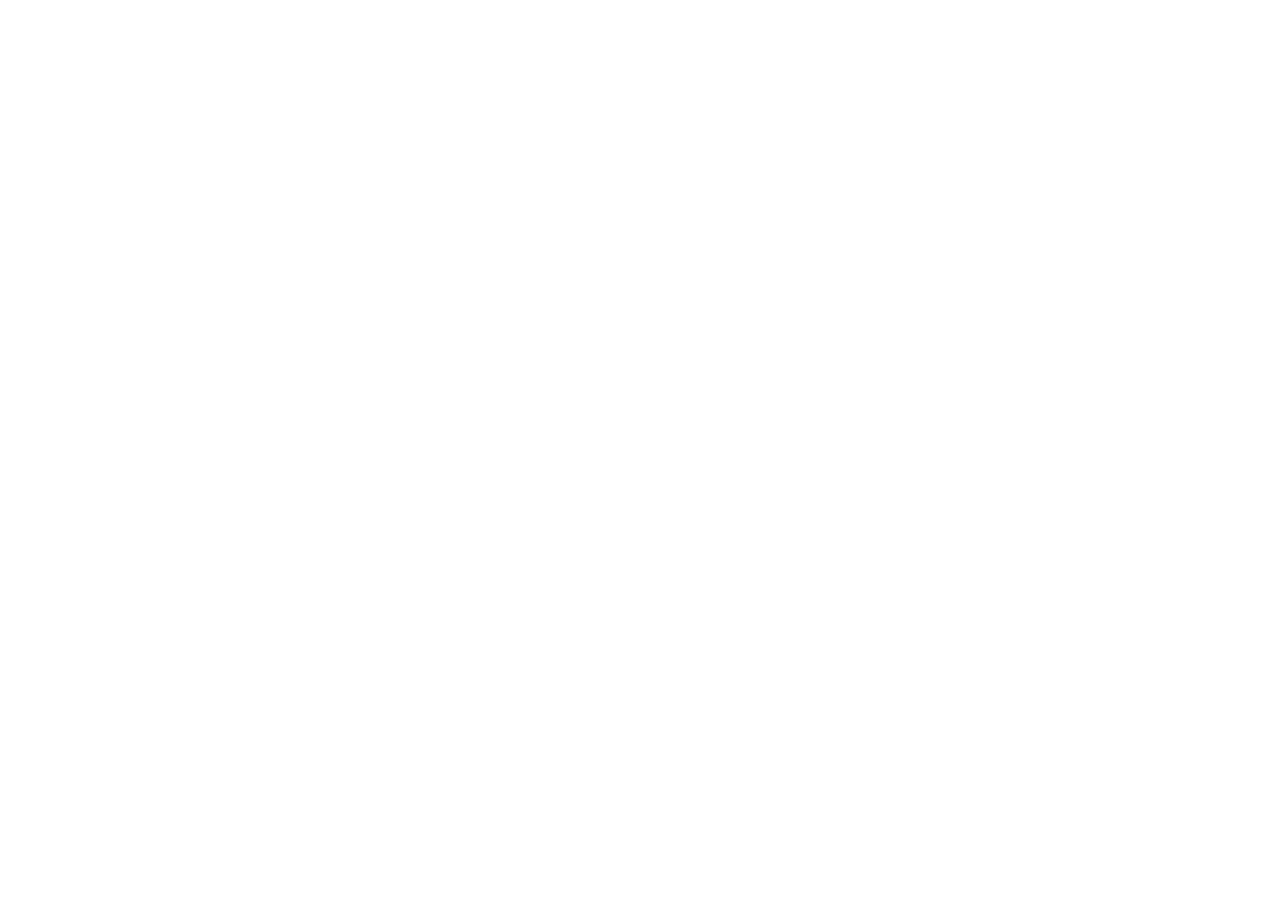
==== index.html @ 9ec852e1 "first" ====
<!DOCTYPE html>
<html lang="da">

<head>
    <meta charset="utf-8">
    <meta name="robots" content="noindex">
    <meta name="viewport" content="width=device-width, initial-scale=1.0">
    <title>Portfolio</title>

    <!--styles-->
    <link rel="stylesheet" href="styles/general.css">
    <link rel="stylesheet" href="">

    <!--font-->


    <!--icon-->
    <link rel="icon" type="image/png" sizes="16x16" href="">

</head>

<body>
    <header>
        <nav></nav>
    </header>

    <main>
        <section id=""></section>
        <section id=""></section>
        <section id=""></section>
        <section id=""></section>
    </main>

    <footer></footer>
    <script src="script.js"></script>
</body>

</html>
---- styles/general.css ----
img {
    width: 100%;
    height: auto;
}

html {
    font-size: 18px;
}

section {
    margin: 0 auto;
    max-width: 1200px;
}




@media only screen and (min-width: 600px) {}
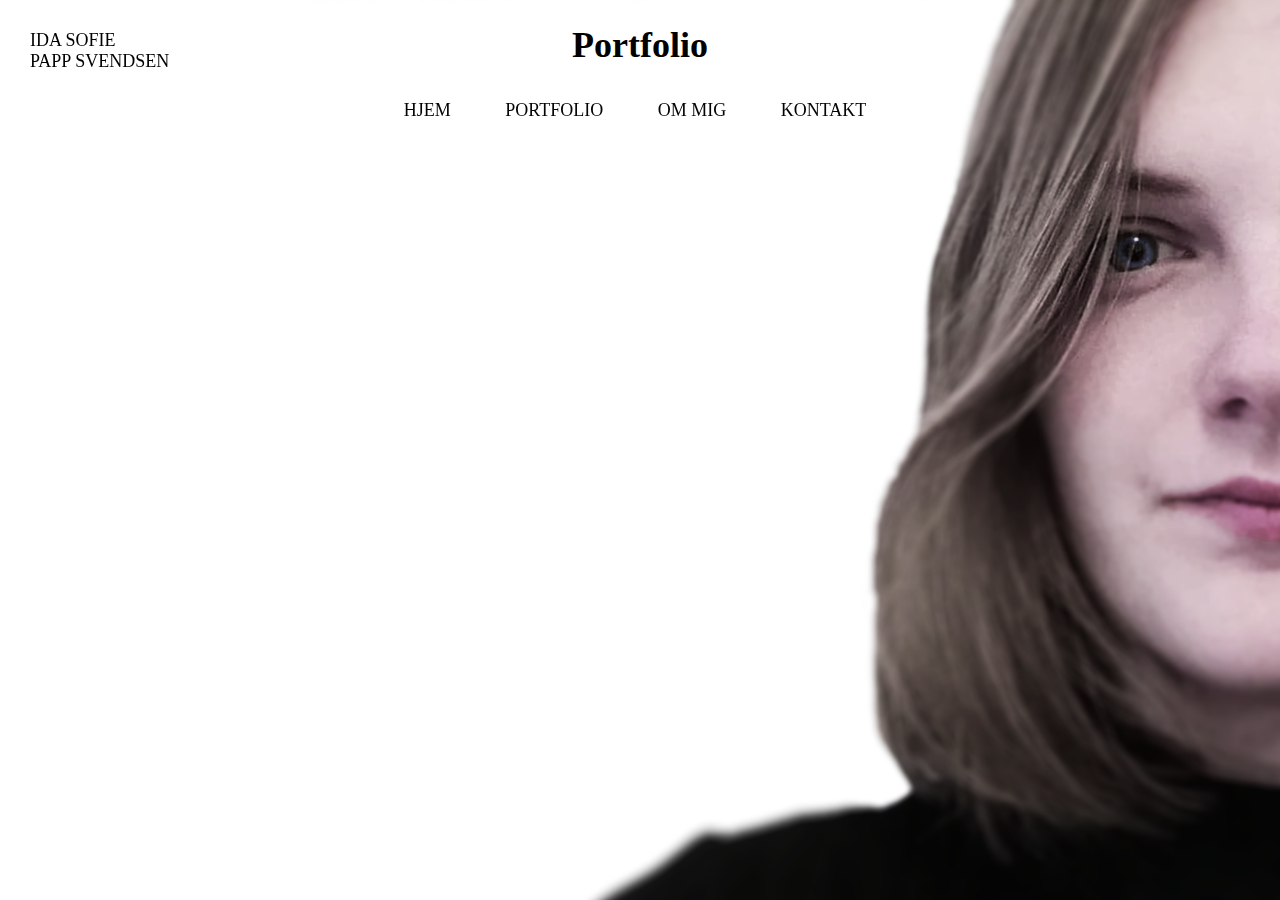
==== commit 5c5e2e59: "burgermenu virker og splachbillede er inde" ====
--- a/index.html
+++ b/index.html
@@ -9,7 +9,7 @@
 
     <!--styles-->
     <link rel="stylesheet" href="styles/general.css">
-    <link rel="stylesheet" href="">
+    <link rel="stylesheet" href="styles/forside.css">
 
     <!--font-->
 
@@ -21,17 +21,49 @@
 
 <body>
     <header>
-        <nav></nav>
+        <nav>
+            <div class="logo"> <a href="index.html">Ida Sofie <br> Papp Svendsen</a></div>
+
+            <div id="menuknap">X</div>
+            <ul id="menu" class="hidden">
+                <li><a href="index.html">Hjem</a></li>
+                <li><a href="produkt.html">Portfolio</a></li>
+                <li><a href="omos.html">Om mig</a></li>
+                <li><a href="kontakt.html">Kontakt</a></li>
+            </ul>
+        </nav>
     </header>
 
     <main>
-        <section id=""></section>
-        <section id=""></section>
-        <section id=""></section>
-        <section id=""></section>
+        <section id="splach">
+            <div class="section_wrapper">
+                <h1>Portfolio</h1>
+            </div>
+        </section>
+        <section id="udpluk">
+            <div class="section_wrapper">
+                <div class="col_left">
+                    <div class=".top"></div>
+                    <div class=".bottom"></div>
+                </div>
+                <div class="col_right">
+                    <div class=".top"></div>
+                    <div class=".bottom"></div>
+                </div>
+            </div>
+        </section>
+        <section id="om_mig">
+            <div class="section_wrapper">
+                <div class="col_left">
+                </div>
+                <div class="col_rigth"></div>
+            </div>
+        </section>
     </main>
 
-    <footer></footer>
+    <footer>
+        <div class="indhold_footer"></div>
+    </footer>
     <script src="script.js"></script>
 </body>
 
--- a/styles/general.css
+++ b/styles/general.css
@@ -1,6 +1,16 @@
 img {
     width: 100%;
     height: auto;
+}
+
+body {
+    margin: 0;
+    padding: 0;
+    /*    background-color: #0B1327;*/
+}
+
+header {
+    height: 0;
 }
 
 html {
@@ -12,7 +22,92 @@
     max-width: 1200px;
 }
 
+nav {
+    position: fixed;
+    width: 100%;
+    height: auto;
+    text-transform: uppercase;
+}
+
+/*-------------Font og deres forhold-------------------*/
+
+
+/*-------------Burgermenu------------------------------*/
+
+.hidden {
+    opacity: 0;
+    /*    transform: translateX(-100%);*/
+
+}
+
+#menuknap {
+    display: inline-block;
+    display: flex;
+    justify-content: flex-end;
+    padding-right: 30px;
+}
+
+#menu {
+    list-style-type: none;
+    background-color: rgba(195, 195, 195, 0.8);
+}
+
+#menu li {
+    padding-right: 50px;
+    padding-top: 10px;
+    padding-bottom: 10px;
+    text-align: center;
+
+}
+
+a {
+    color: rgb(3, 3, 3);
+    text-decoration: none;
+}
+
+
+a:hover {
+    color: #f4bd07;
+}
+
+
+.logo {
+    margin-left: 30px;
+    margin-top: 30px;
+}
+
+.logo a {
+    color: black;
+}
+
+
+/*-------------footer---------------------------*/
 
 
 
-@media only screen and (min-width: 600px) {}
+
+@media only screen and (min-width: 600px) {
+
+    nav {
+        display: block;
+    }
+
+
+    #menuknap {
+        display: none;
+    }
+
+    #menu.hidden {
+        /*        transform: translateX(0);*/
+        opacity: 1;
+    }
+
+    #menu li {
+        display: inline-block;
+    }
+
+    #menu {
+        text-align: center;
+        background-color: rgba(195, 195, 195, 0);
+    }
+}
--- a/styles/forside.css
+++ b/styles/forside.css
@@ -0,0 +1,27 @@
+#splach {
+    max-width: none;
+    width: 100%;
+    height: 80vh;
+    background-image: url(../splch_eksamen.png);
+    background-size: cover;
+    background-position: 100%;
+    display: grid;
+    grid-auto-columns: 1fr;
+    grid-template-areas: 1fr 1fr;
+}
+
+#splach .section_wrapper {
+    grid-column-start: 1;
+    grid-column-end: span 1;
+    grid-row-start: 1;
+    grid-row-end: span 1;
+    text-align: center;
+}
+
+
+@media only screen and (min-width: 600px) {
+    #splach {
+        height: 100vh;
+    }
+
+}
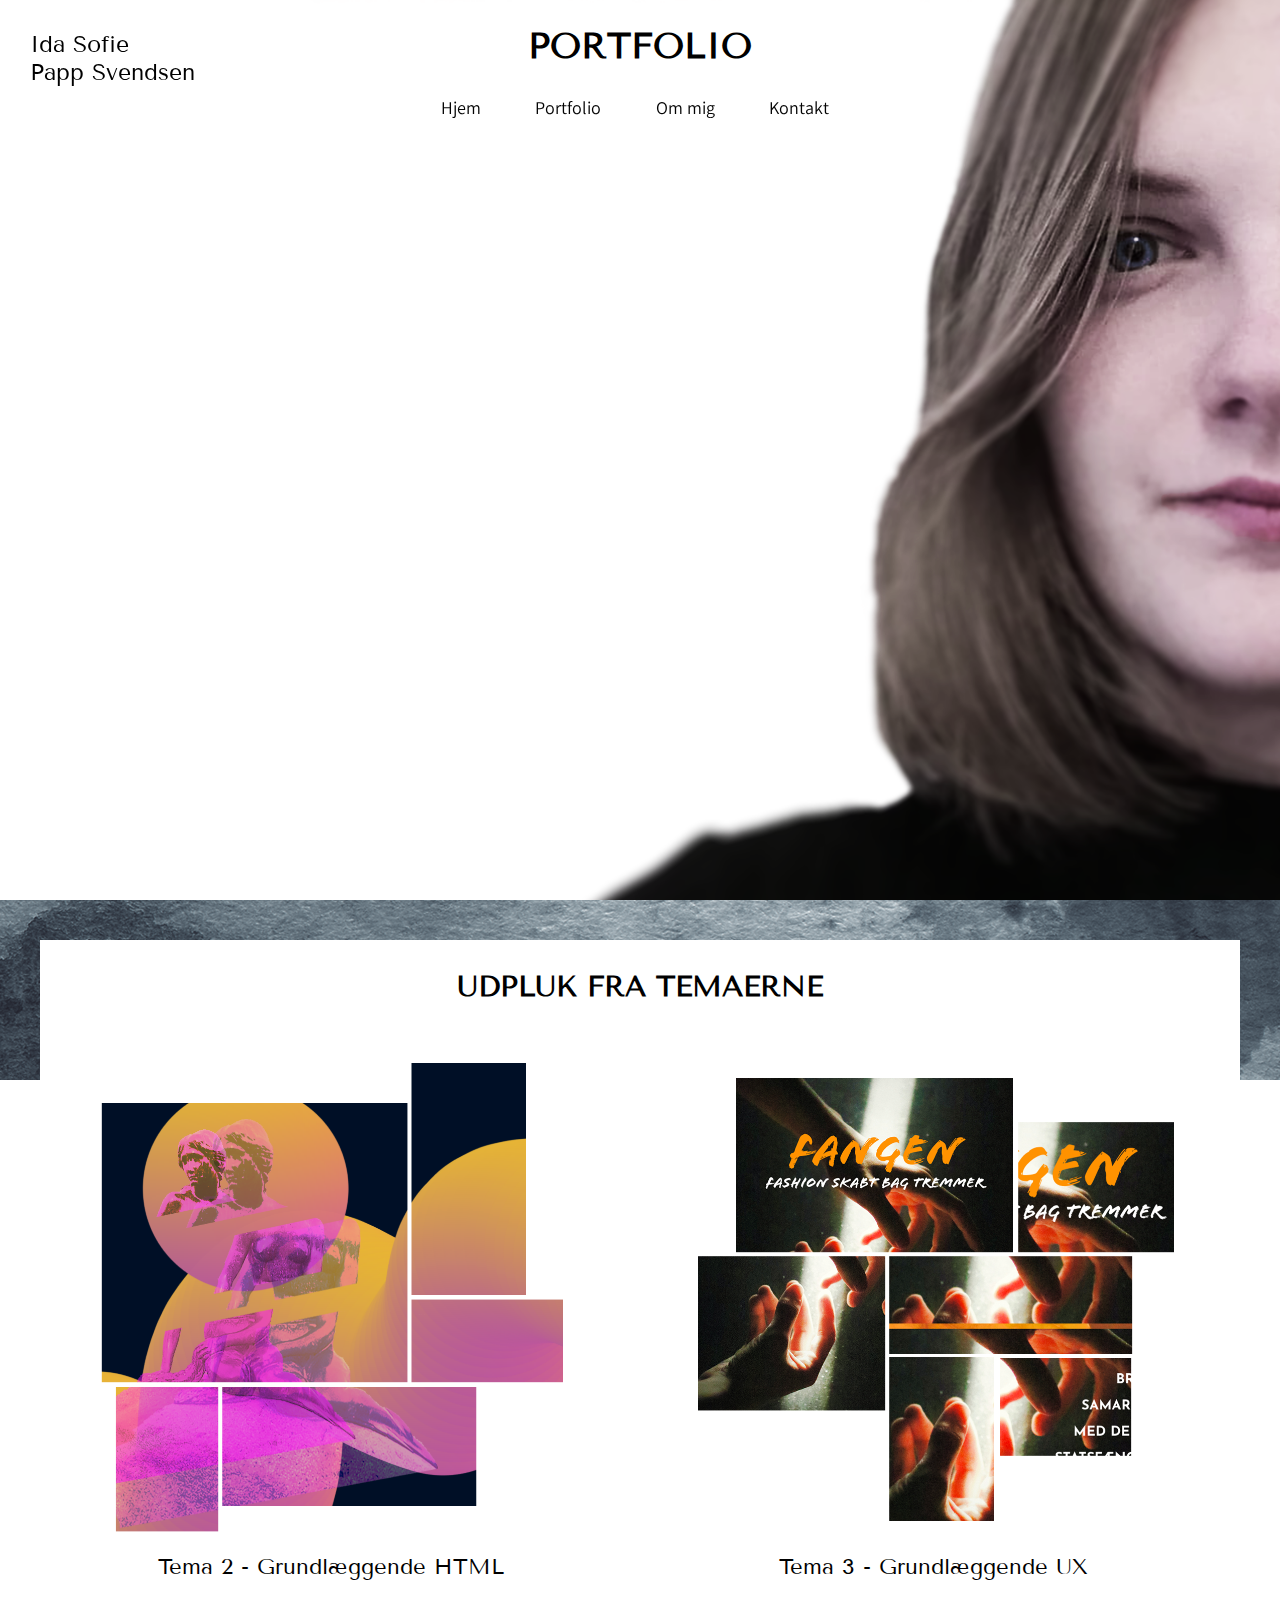
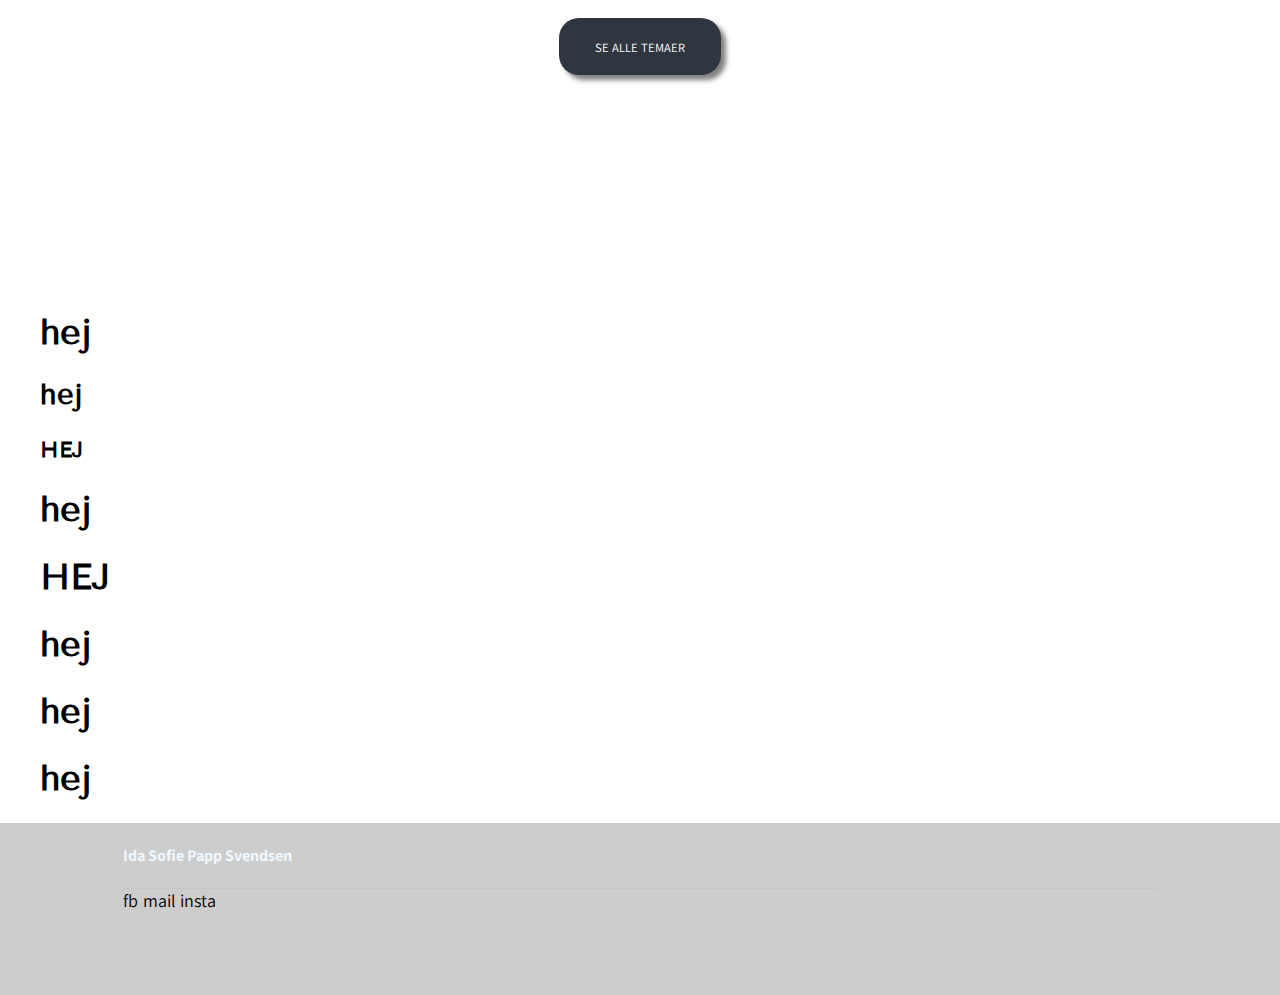
==== commit 6f2d7c2f: "tema siderne næsten helt færdig" ====
--- a/index.html
+++ b/index.html
@@ -12,6 +12,15 @@
     <link rel="stylesheet" href="styles/forside.css">
 
     <!--font-->
+    <link rel="preconnect" href="https://fonts.gstatic.com">
+    <link href="https://fonts.googleapis.com/css2?family=Arsenal&display=swap" rel="stylesheet">
+
+
+    <link rel="preconnect" href="https://fonts.gstatic.com">
+    <link href="https://fonts.googleapis.com/css2?family=Assistant&display=swap" rel="stylesheet">
+
+    <link rel="preconnect" href="https://fonts.gstatic.com">
+    <link href="https://fonts.googleapis.com/css2?family=Economica&family=Tenor+Sans&display=swap" rel="stylesheet">
 
 
     <!--icon-->
@@ -24,11 +33,11 @@
         <nav>
             <div class="logo"> <a href="index.html">Ida Sofie <br> Papp Svendsen</a></div>
 
-            <div id="menuknap">X</div>
+            <div id="menuknap">☰</div>
             <ul id="menu" class="hidden">
                 <li><a href="index.html">Hjem</a></li>
-                <li><a href="produkt.html">Portfolio</a></li>
-                <li><a href="omos.html">Om mig</a></li>
+                <li><a href="portfolio.html">Portfolio</a></li>
+                <li><a href="om_mig.html">Om mig</a></li>
                 <li><a href="kontakt.html">Kontakt</a></li>
             </ul>
         </nav>
@@ -37,22 +46,43 @@
     <main>
         <section id="splach">
             <div class="section_wrapper">
-                <h1>Portfolio</h1>
+                <h1>PORTFOLIO</h1>
             </div>
         </section>
+
         <section id="udpluk">
-            <div class="section_wrapper">
-                <div class="col_left">
-                    <div class=".top"></div>
-                    <div class=".bottom"></div>
-                </div>
-                <div class="col_right">
-                    <div class=".top"></div>
-                    <div class=".bottom"></div>
-                </div>
+            <div class="overskrift_udpluk">
+                <h2>UDPLUK FRA TEMAERNE</h2>
+            </div>
+            <div class="image-container">
+                <figure>
+                    <a href="tema2.html"><img src="p_billeder/tema2.png" alt="billede"></a>
+                    <figcaption>Tema 2 - Grundlæggende HTML</figcaption>
+                </figure>
+
+                <figure>
+                    <a href="tema3.html"><img src="p_billeder/tema3_1.png" alt="Tema3"></a>
+                    <figcaption>Tema 3 - Grundlæggende UX</figcaption>
+                </figure>
+
+
+            </div>
+            <div class="knap">
+                <div class="button"> <a href="portfolio.html">SE ALLE TEMAER</a></div>
             </div>
         </section>
+
+
+
         <section id="om_mig">
+            <h1>hej</h1>
+            <h2>hej</h2>
+            <h3>HEJ</h3>
+            <h1>hej</h1>
+            <h1>HEJ</h1>
+            <h1>hej</h1>
+            <h1>hej</h1>
+            <h1>hej</h1>
             <div class="section_wrapper">
                 <div class="col_left">
                 </div>
@@ -62,9 +92,54 @@
     </main>
 
     <footer>
-        <div class="indhold_footer"></div>
+        <div class="indhold_footer">
+            <div class="section_wrapper">
+                <div class="top">
+                    <h4>Ida Sofie Papp Svendsen</h4>
+                </div>
+                <div class="bottom">
+                    <a href="https://www.facebook.com/idasofie.pappsvendsen">fb</a>
+                    <a href="https://outlook.live.com/owa/">mail</a>
+                    <a href="https://www.instagram.com/ida_papp/">insta </a>
+                </div>
+
+            </div>
+        </div>
     </footer>
     <script src="script.js"></script>
 </body>
 
 </html>
+
+
+
+
+
+<!--
+        <section id="udpluk">
+            <div class="overskrift_udpluk">
+                <h2>UDPLUK FRA TEMAERNE</h2>
+            </div>
+            <div class="section_wrapper">
+                <div class="col_left">
+                    <div class="top">
+                        <a href="portfolio.html"><img src="styles/tema2.png" alt="billede"></a>
+                    </div>
+                    <div class="bottom">
+                        <h3>Tema 2 - Grundlæggende HTML</h3>
+                    </div>
+                </div>
+                <div class="col_right">
+                    <div class="top">
+                        <img src="tema3_1.png" alt="">
+                    </div>
+                    <div class="bottom">
+                        <h3>Tema 3 - Grundlæggende UX</h3>
+                    </div>
+                </div>
+            </div>
+            <div class="knap">
+                <div class="button"> <a href="portfolio.html">SE ALLE TEMAER</a></div>
+            </div>
+        </section>
+-->
--- a/styles/general.css
+++ b/styles/general.css
@@ -18,7 +18,7 @@
 }
 
 section {
-    margin: 0 auto;
+    margin: 0px auto;
     max-width: 1200px;
 }
 
@@ -26,11 +26,41 @@
     position: fixed;
     width: 100%;
     height: auto;
-    text-transform: uppercase;
 }
+
+
 
 /*-------------Font og deres forhold-------------------*/
 
+h1 {
+    font-size: 2rem;
+    /*    font-family: 'Arsenal', sans-serif;*/
+    font-family: 'Tenor Sans', sans-serif;
+
+}
+
+h2 {
+    font-size: 1.6rem;
+    font-family: 'Tenor Sans', sans-serif;
+}
+
+h3 {
+    font-size: 1.2rem;
+    font-family: 'Tenor Sans', sans-serif;
+}
+
+h4 {
+    font-size: 0.9rem;
+    font-family: 'Assistant', sans-serif;
+}
+
+p {
+    font-family: 'Assistant', sans-serif;
+}
+
+a {
+    font-family: 'Assistant', sans-serif;
+}
 
 /*-------------Burgermenu------------------------------*/
 
@@ -50,6 +80,7 @@
 #menu {
     list-style-type: none;
     background-color: rgba(195, 195, 195, 0.8);
+    /*    background-color: rgba(186, 182, 182, 0.8);*/
 }
 
 #menu li {
@@ -67,27 +98,62 @@
 
 
 a:hover {
-    color: #f4bd07;
+    color: #eba31b;
 }
 
 
 .logo {
     margin-left: 30px;
     margin-top: 30px;
+
 }
 
 .logo a {
     color: black;
+    font-family: 'Tenor Sans', sans-serif;
+    font-size: 1.3rem;
+
 }
 
 
+
 /*-------------footer---------------------------*/
+footer {
+    height: auto;
+    background-color: #4444;
+    padding-bottom: 40px;
+}
 
+footer .section_wrapper {
+    display: grid;
+    grid-template-columns: 1fr;
+    grid-template-rows: 1fr 1fr;
+    color: aliceblue;
+    padding: 0px 12px;
+
+}
+
+footer .section_wrapper .top {
+    grid-column-start: 1;
+    grid-column-end: span 1;
+    grid-row-start: 1;
+    grid-row-end: span 1;
+    border-bottom: 1px solid rgba(195, 195, 195, 0.8);
+
+}
+
+footer .section_wrapper .bottom {
+    grid-column-start: 1;
+    grid-column-end: span 1;
+    grid-row-start: 2;
+    grid-row-end: span 1
+}
 
 
 
 @media only screen and (min-width: 600px) {
 
+    /*------------brugermanu og nav------------*/
     nav {
         display: block;
     }
@@ -104,10 +170,27 @@
 
     #menu li {
         display: inline-block;
+
     }
 
     #menu {
         text-align: center;
         background-color: rgba(195, 195, 195, 0);
+        margin-top: 0;
+    }
+
+    /*
+    .pil {
+        background-image: url(../pil.svg);
+        width: 3.4vw;
+        height: 6.3vw;
+
+    }
+*/
+
+
+    /*------------footer----------------------*/
+    footer .section_wrapper {
+        padding: 0px 123px;
     }
 }
--- a/styles/forside.css
+++ b/styles/forside.css
@@ -1,22 +1,147 @@
+body {
+    background: url(../baggrund.png) no-repeat fixed top;
+}
+
 #splach {
     max-width: none;
     width: 100%;
     height: 80vh;
     background-image: url(../splch_eksamen.png);
+    z-index: 10;
     background-size: cover;
     background-position: 100%;
     display: grid;
-    grid-auto-columns: 1fr;
-    grid-template-areas: 1fr 1fr;
+    grid-template-columns: 1fr;
+    grid-template-rows: 1fr 1fr 1fr;
+
 }
 
 #splach .section_wrapper {
     grid-column-start: 1;
     grid-column-end: span 1;
+    grid-row-start: 3;
+    grid-row-end: span 1;
+    text-align: center;
+    grid-row-gap: 90px;
+}
+
+
+/*----------------udpluk ------------------*/
+
+#udpluk {
+    background-color: #FFFFFF;
+    margin-top: 40px;
+}
+
+#udpluk .overskrift_udpluk {
+    text-align: center;
+    padding-top: 5px;
+}
+
+/*
+#udpluk .section_wrapper {
+    display: grid;
+    grid-template-columns: 1fr 1fr;
+    grid-template-rows: 1fr;
+}
+
+#udpluk .col_left {
+    display: grid;
+    grid-column-start: 1;
+    grid-column-end: span 1;
     grid-row-start: 1;
     grid-row-end: span 1;
+    column-gap: 90px;
+    padding-left: 90px;
+    width: 70%;
+    filter: grayscale(100%);
+
+}
+
+#udpluk .col_right {
+    display: grid;
+    grid-column-start: 2;
+    grid-column-end: span 1;
+    grid-row-start: 1;
+    grid-row-end: span 1;
+    column-gap: 90px;
+    width: 70%;
+    padding-left: 90px;
+
+}*/
+
+.image-container {
+    display: flex;
+    gap: 5px;
+    /*    padding: 20px;*/
+}
+
+.image-container figure {
+    flex-grow: 1;
+}
+
+.image-container {
+    overflow-x: scroll;
+    scroll-snap-type: x mandatory;
+    padding-bottom: 20px;
+}
+
+.image-container figure {
+    flex-basis: 90%;
+    flex-shrink: 0;
+    scroll-snap-align: center;
+    padding-right: 15px;
+}
+
+.image-container figcaption {
+    font-size: 1.2rem;
+    font-family: 'Tenor Sans', sans-serif;
     text-align: center;
 }
+
+
+
+/*-------knap-------*/
+#udpluk .bottom {
+    text-align: center;
+}
+
+
+.knap {
+    text-align: center;
+    padding-bottom: 35px;
+}
+
+.button {
+    display: inline-block;
+    padding-left: 2rem;
+    padding-right: 2rem;
+    padding-top: 1rem;
+    padding-bottom: 1rem;
+    border-radius: 20px;
+    background-color: #2F3640;
+    text-align: center;
+    box-shadow: 5px 5px 5px gray;
+    color: #FFFFFF;
+}
+
+
+.button a {
+    color: rgb(255, 255, 255);
+    font-size: 0.70rem;
+}
+
+
+
+/*-----------om mig, layout over cv siden -------------*/
+#om_mig {
+    background-color: #FFFFFF;
+    margin-top: 200px;
+}
+
+
+
+
 
 
 @media only screen and (min-width: 600px) {
@@ -24,4 +149,31 @@
         height: 100vh;
     }
 
+    #splach .section_wrapper {
+        grid-column-start: 1;
+        grid-column-end: span 1;
+        grid-row-start: 1;
+        grid-row-end: span 1;
+        text-align: center;
+    }
+
+
+    /*---------udpluk siden --------------*/
+    .image-container {
+        display: grid;
+        display: grid;
+        grid-template-columns: 1fr 1fr;
+        grid-template-rows: 1fr;
+    }
+
+    .image-container figure {
+        flex-grow: 0;
+    }
+
+
+    /*-----------------om mig, layout over cv siden-------------*/
+
+
+
+
 }
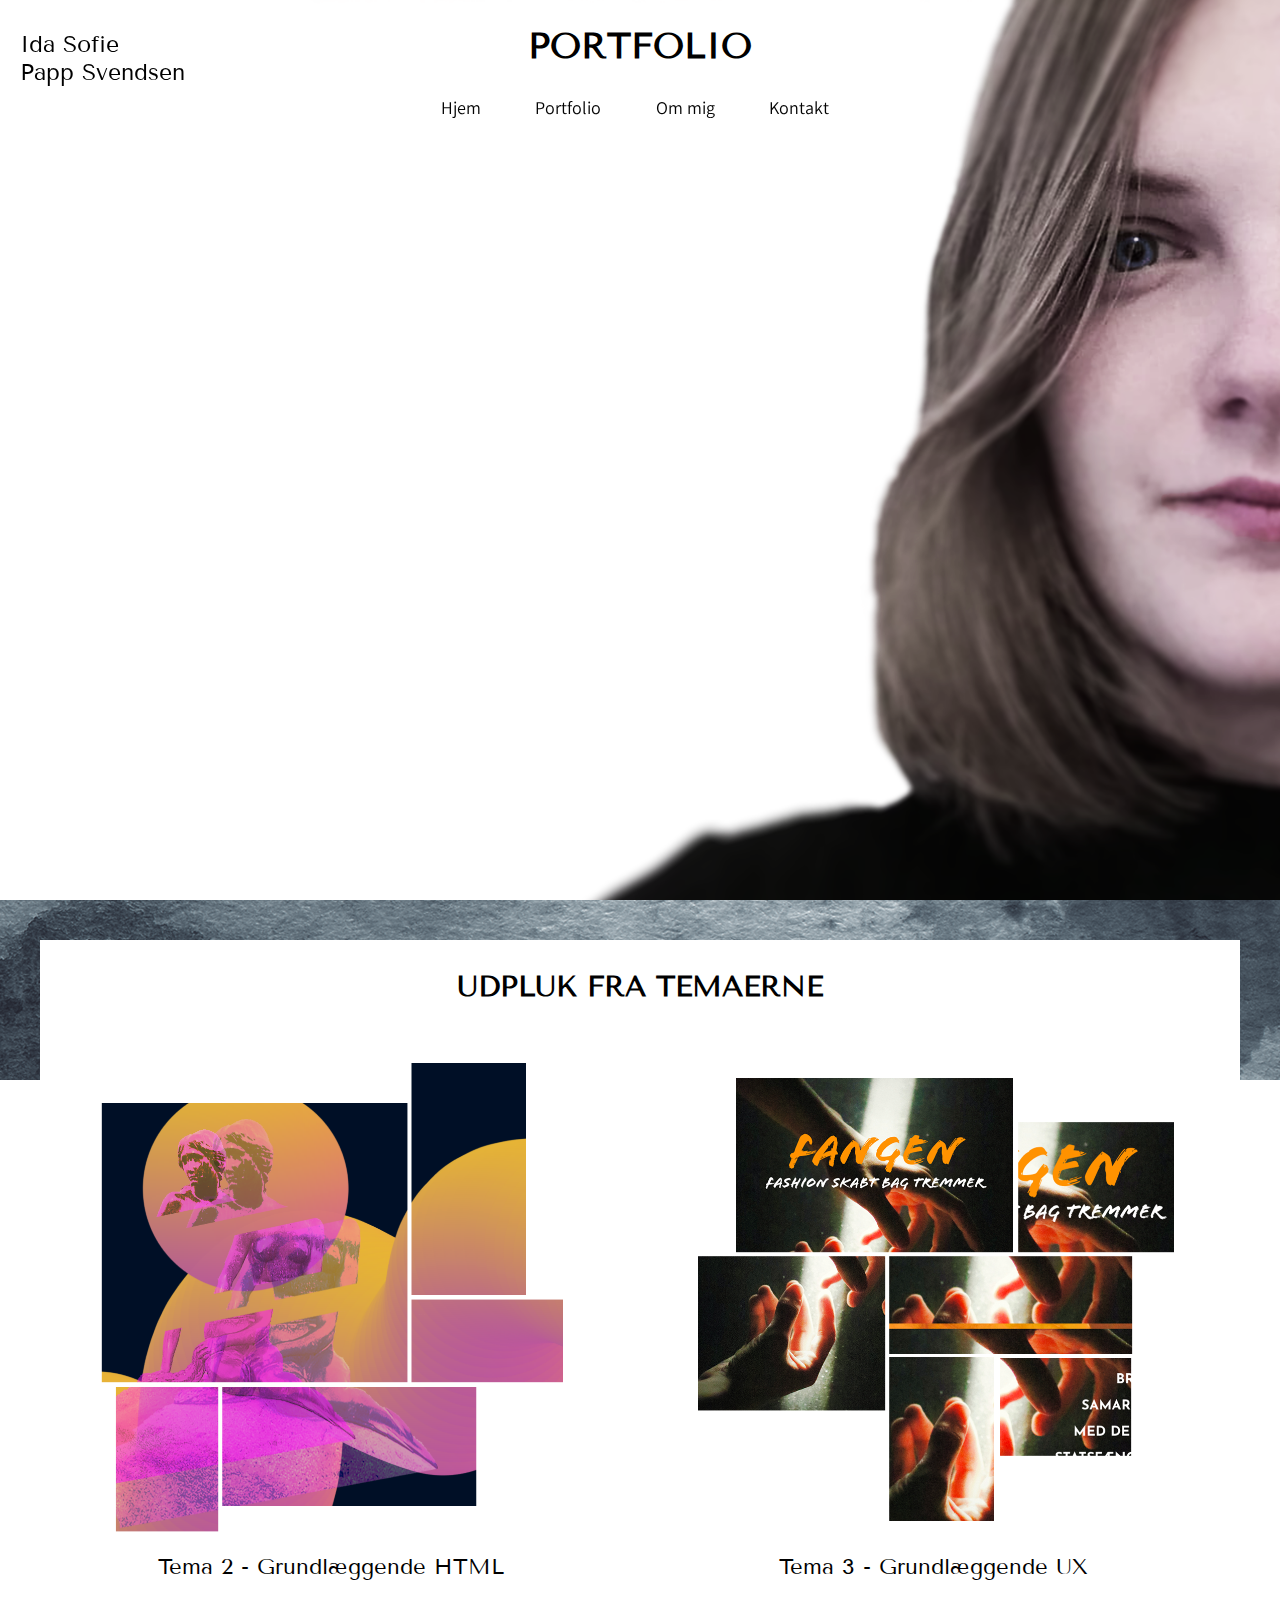
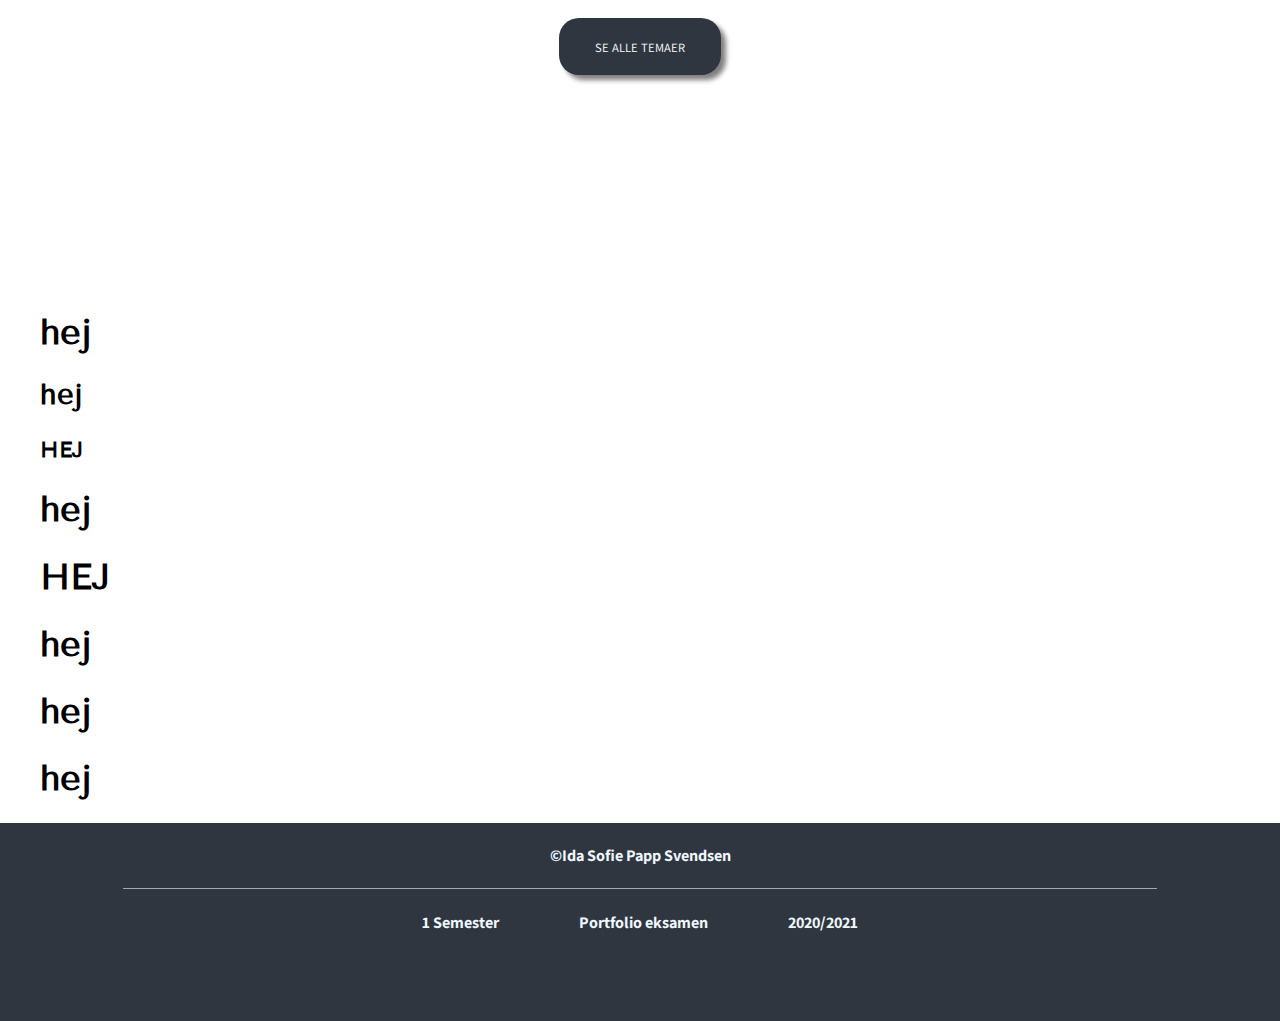
==== commit 12e68dc1: "tema 5 layoust næsten færdigt" ====
--- a/index.html
+++ b/index.html
@@ -44,6 +44,12 @@
     </header>
 
     <main>
+        <section id="forside_top">
+            <div class="section_wrapper">
+
+            </div>
+        </section>
+
         <section id="splach">
             <div class="section_wrapper">
                 <h1>PORTFOLIO</h1>
@@ -64,7 +70,6 @@
                     <a href="tema3.html"><img src="p_billeder/tema3_1.png" alt="Tema3"></a>
                     <figcaption>Tema 3 - Grundlæggende UX</figcaption>
                 </figure>
-
 
             </div>
             <div class="knap">
@@ -95,12 +100,12 @@
         <div class="indhold_footer">
             <div class="section_wrapper">
                 <div class="top">
-                    <h4>Ida Sofie Papp Svendsen</h4>
+                    <h4>©Ida Sofie Papp Svendsen</h4>
                 </div>
                 <div class="bottom">
-                    <a href="https://www.facebook.com/idasofie.pappsvendsen">fb</a>
-                    <a href="https://outlook.live.com/owa/">mail</a>
-                    <a href="https://www.instagram.com/ida_papp/">insta </a>
+                    <h4>1 Semester</h4>
+                    <h4>Portfolio eksamen</h4>
+                    <h4>2020/2021</h4>
                 </div>
 
             </div>
--- a/styles/general.css
+++ b/styles/general.css
@@ -6,7 +6,6 @@
 body {
     margin: 0;
     padding: 0;
-    /*    background-color: #0B1327;*/
 }
 
 header {
@@ -23,9 +22,9 @@
 }
 
 nav {
-    position: fixed;
     width: 100%;
     height: auto;
+    position: fixed;
 }
 
 
@@ -66,21 +65,25 @@
 
 .hidden {
     opacity: 0;
-    /*    transform: translateX(-100%);*/
-
+    margin: 0;
 }
 
 #menuknap {
     display: inline-block;
+    /*
     display: flex;
-    justify-content: flex-end;
-    padding-right: 30px;
+    justify-content: flex-start;
+*/
+    margin-left: 20px;
+    font-size: 3rem;
 }
 
 #menu {
     list-style-type: none;
     background-color: rgba(195, 195, 195, 0.8);
-    /*    background-color: rgba(186, 182, 182, 0.8);*/
+    margin-top: 0;
+    margin-bottom: 0;
+
 }
 
 #menu li {
@@ -103,9 +106,8 @@
 
 
 .logo {
-    margin-left: 30px;
+    margin-left: 20px;
     margin-top: 30px;
-
 }
 
 .logo a {
@@ -120,34 +122,23 @@
 /*-------------footer---------------------------*/
 footer {
     height: auto;
-    background-color: #4444;
-    padding-bottom: 40px;
+    background-color: #2F3640;
 }
 
 footer .section_wrapper {
     display: grid;
-    grid-template-columns: 1fr;
-    grid-template-rows: 1fr 1fr;
+    grid-template-rows: 1fr 2fr;
     color: aliceblue;
     padding: 0px 12px;
+    text-align: center;
 
 }
 
 footer .section_wrapper .top {
-    grid-column-start: 1;
-    grid-column-end: span 1;
-    grid-row-start: 1;
-    grid-row-end: span 1;
     border-bottom: 1px solid rgba(195, 195, 195, 0.8);
 
 }
 
-footer .section_wrapper .bottom {
-    grid-column-start: 1;
-    grid-column-end: span 1;
-    grid-row-start: 2;
-    grid-row-end: span 1
-}
 
 
 
@@ -179,18 +170,22 @@
         margin-top: 0;
     }
 
-    /*
-    .pil {
-        background-image: url(../pil.svg);
-        width: 3.4vw;
-        height: 6.3vw;
 
-    }
-*/
 
 
     /*------------footer----------------------*/
     footer .section_wrapper {
         padding: 0px 123px;
     }
+
+    footer .section_wrapper .bottom {
+        display: flex;
+        flex-direction: row;
+        justify-content: center;
+    }
+
+    .bottom h4 {
+        padding-left: 40px;
+        padding-right: 40px;
+    }
 }
--- a/styles/forside.css
+++ b/styles/forside.css
@@ -1,18 +1,20 @@
 body {
     background: url(../baggrund.png) no-repeat fixed top;
 }
+
+
 
 #splach {
     max-width: none;
     width: 100%;
     height: 80vh;
     background-image: url(../splch_eksamen.png);
-    z-index: 10;
     background-size: cover;
     background-position: 100%;
     display: grid;
     grid-template-columns: 1fr;
     grid-template-rows: 1fr 1fr 1fr;
+
 
 }
 
